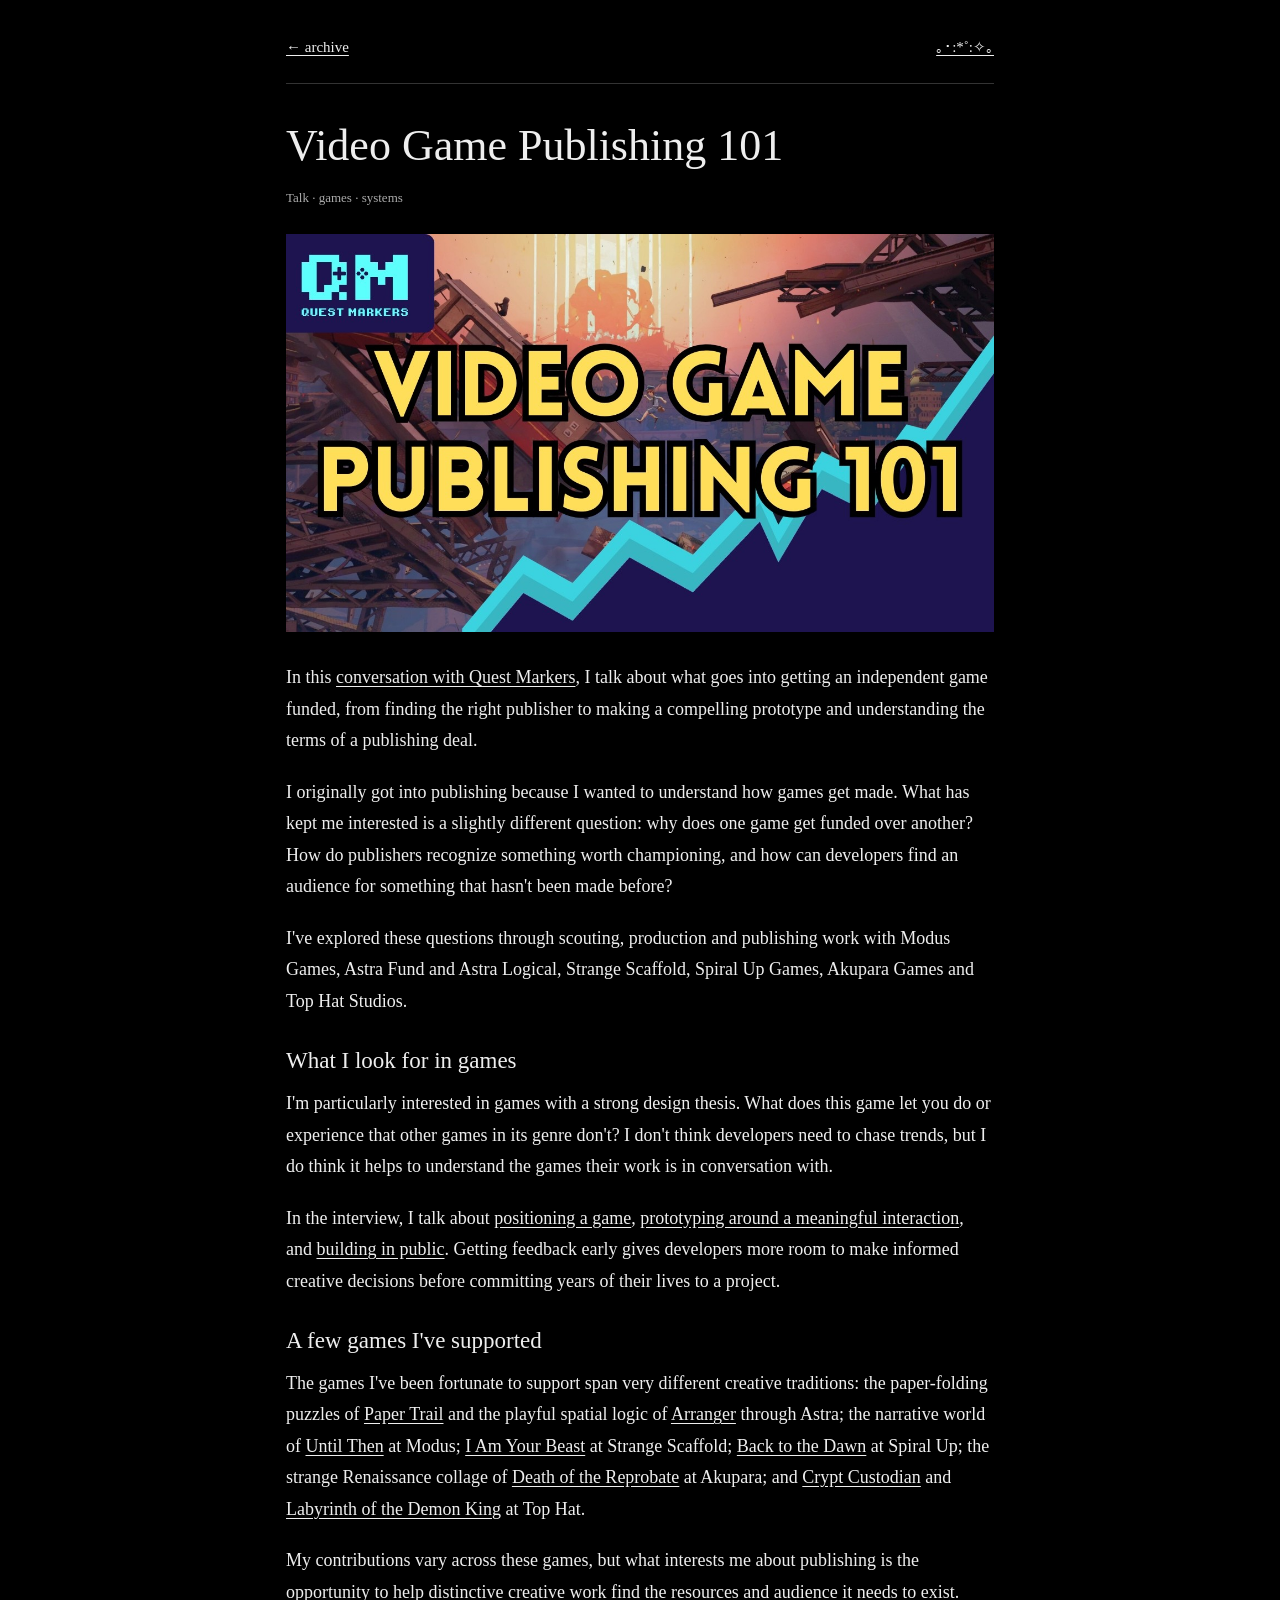
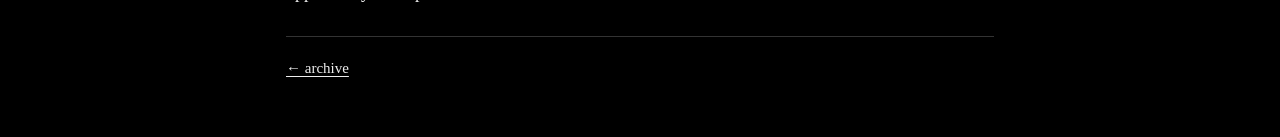
==== works/archive-1a2ac2589b4827843c361178.html @ e8a109cf "Publish approved creative archive updates" ====
<!doctype html>
<!-- Generated from approved Creative Archive content. -->
<html lang="en"><head><meta charset="utf-8"><meta name="viewport" content="width=device-width, initial-scale=1"><meta name="theme-color" content="#000000"><meta name="description" content="A Quest Markers conversation about how independent games get funded, design positioning, and the games I&#39;ve helped support."><title>Video Game Publishing 101 · Rachel Heleva</title><link rel="icon" type="image/svg+xml" href="../doorway-transparent.svg"><link rel="stylesheet" href="../archive.css"></head>
<body><main class="reading-page"><header class="reading-nav"><a href="../#work">← archive</a><a href="../">｡･:*˚:✧｡</a></header><article class="reading-article"><h1>Video Game Publishing 101</h1><p class="meta">Talk · games · systems</p>
<figure class="archive-media"><img src="../images/archive/1a2ac2589b4827843c361178-cover-a869425a5a237728.jpg" alt="Video Game Publishing 101 documentation"></figure>
<div class="archive-body">
<p>In this <a href="https://www.youtube.com/watch?v=R4it22rr9Zk">conversation with Quest Markers</a>, I talk about what goes into getting an independent game funded, from finding the right publisher to making a compelling prototype and understanding the terms of a publishing deal.</p>
<p>I originally got into publishing because I wanted to understand how games get made. What has kept me interested is a slightly different question: why does one game get funded over another? How do publishers recognize something worth championing, and how can developers find an audience for something that hasn&#39;t been made before?</p>
<p>I&#39;ve explored these questions through scouting, production and publishing work with Modus Games, Astra Fund and Astra Logical, Strange Scaffold, Spiral Up Games, Akupara Games and Top Hat Studios.</p>
<h2>What I look for in games</h2>
<p>I&#39;m particularly interested in games with a strong design thesis. What does this game let you do or experience that other games in its genre don&#39;t? I don&#39;t think developers need to chase trends, but I do think it helps to understand the games their work is in conversation with.</p>
<p>In the interview, I talk about <a href="https://www.youtube.com/watch?v=R4it22rr9Zk&amp;t=3007s">positioning a game</a>, <a href="https://www.youtube.com/watch?v=R4it22rr9Zk&amp;t=1674s">prototyping around a meaningful interaction</a>, and <a href="https://www.youtube.com/watch?v=R4it22rr9Zk&amp;t=3840s">building in public</a>. Getting feedback early gives developers more room to make informed creative decisions before committing years of their lives to a project.</p>
<h2>A few games I&#39;ve supported</h2>
<p>The games I&#39;ve been fortunate to support span very different creative traditions: the paper-folding puzzles of <a href="https://store.steampowered.com/app/1889740/">Paper Trail</a> and the playful spatial logic of <a href="https://store.steampowered.com/app/2596420/">Arranger</a> through Astra; the narrative world of <a href="https://store.steampowered.com/app/1574820/">Until Then</a> at Modus; <a href="https://store.steampowered.com/app/1876590/">I Am Your Beast</a> at Strange Scaffold; <a href="https://store.steampowered.com/app/1735700/">Back to the Dawn</a> at Spiral Up; the strange Renaissance collage of <a href="https://store.steampowered.com/app/1739900/">Death of the Reprobate</a> at Akupara; and <a href="https://store.steampowered.com/app/2394650/">Crypt Custodian</a> and <a href="https://store.steampowered.com/app/1804010/">Labyrinth of the Demon King</a> at Top Hat.</p>
<p>My contributions vary across these games, but what interests me about publishing is the opportunity to help distinctive creative work find the resources and audience it needs to exist.</p>
</div></article><footer><a href="../#work">← archive</a></footer></main></body></html>
---- archive.css ----
:root { color-scheme: dark; background:#000; color:#eee; font-family:Georgia,"Times New Roman",serif; font-size:16px; }
* { box-sizing:border-box; }
body { margin:0; line-height:1.55; }
main { max-width:1080px; margin:auto; padding:48px 30px 32px; }
a { color:inherit; text-decoration:underline; text-underline-offset:3px; }
a:hover { color:#fff; }
button,select { font:inherit; color:inherit; }
button { cursor:pointer; }
:focus-visible { outline:2px solid #e8d5ff; outline-offset:4px; }
h1,h2,h3 { font-weight:normal; line-height:1.25; }
h1 { margin:8px 0 12px; font-size:clamp(32px,5vw,46px); }
h2 { font-size:23px; margin:0 0 16px; }
h3 { font-size:17px; margin:10px 0 3px; }
p { margin:0 0 12px; }
.site-head { margin-bottom:32px; }
.mark { background:none; border:0; padding:0; font-size:18px; }
.lenses { display:flex; flex-wrap:wrap; gap:7px; margin-bottom:16px; min-height:35px; }
.lens { display:inline-flex; border:1px solid #777; align-items:stretch; }
.lens button { background:transparent; border:0; padding:5px 11px; }
.lens button[aria-pressed=true] { background:#292929; }
.lens button[aria-pressed=false] { color:#aaa; text-decoration:line-through; }
.lens .priority { padding:5px 7px; border-left:1px solid #555; font-size:13px; color:#bbb; }
.lens[data-first=true] { border-color:#ddd; }
nav { font-size:15px; }
.activity { display:grid; grid-template-columns:1fr 1fr; gap:32px; padding:20px 0; border-block:1px solid #333; }
.activity h2 { font-size:19px; margin:0 0 8px; }
.activity ul { list-style:none; padding:0; margin:0; font-size:15px; color:#ccc; }
.activity li { margin-bottom:5px; }
main>section { padding:30px 0; border-bottom:1px solid #333; scroll-margin-top:18px; }
.gallery-head { display:flex; justify-content:space-between; align-items:baseline; gap:12px; margin-bottom:14px; }
.gallery-head h2 { margin:0; }
select { padding:4px 8px; border:1px solid #777; background:#111; font-size:14px; }
.gallery { display:grid; grid-template-columns:repeat(3,minmax(0,1fr)); gap:30px 22px; align-items:start; }
.work-card { min-width:0; overflow-wrap:anywhere; }
.work-card img { display:block; width:100%; height:auto; max-height:340px; object-fit:contain; object-position:left center; }
.work-card h3 { margin:8px 0 2px; }
.meta { font-size:13px; color:#aaa; }
#gallery-status { margin:14px 0 0; }
.project-details { margin-top:25px; }
details { border-top:1px solid #333; padding:10px 0; }
summary { cursor:pointer; }
.detail-wrap { max-width:760px; padding:20px 0; }
.shadows-heading h2 { margin:8px 0; }
.shadows-glyph { display:none; }
.detail-cover { margin:15px 0; }
.detail-cover img { max-width:280px; height:auto; }
.shadows-prose { max-width:72ch; }
.shadows-facts div { margin:10px 0; }
.shadows-facts dt { color:#aaa; font-size:14px; }
.shadows-facts dd { margin:0; }
.cv-intro { max-width:72ch; }
.cv-grid { display:grid; grid-template-columns:1fr 1fr; gap:18px 30px; margin-top:10px; }
.cv-grid ul { padding-left:18px; }
.cv-photo { margin:22px 0 0; }
.cv-photo img { max-width:100%; width:500px; height:auto; }
.writing-entry { display:block; padding:12px 0; }
footer { padding-top:20px; }
@media(max-width:720px){main{padding:30px 18px}.gallery{grid-template-columns:repeat(2,minmax(0,1fr));gap:24px 14px}.activity,.cv-grid{grid-template-columns:1fr;gap:16px}}
@media(max-width:380px){.gallery{grid-template-columns:1fr}.lens button{padding-inline:7px}}

/* The star moves by changing characters, not by shifting an image. */
#reset { min-width: 8ch; text-align: left; white-space: nowrap; }

/* Quiet standalone reading pages, shared by projects and future essays. */
.reading-page {max-width:760px;padding:36px 26px 56px;}
.reading-nav {display:flex;justify-content:space-between;align-items:center;gap:16px;padding-bottom:24px;margin-bottom:34px;border-bottom:1px solid #333;font-size:15px;}
.reading-article {font-size:18px;line-height:1.75;overflow-wrap:anywhere;}
.reading-article h1 {font-size:clamp(30px,5vw,44px);margin:0 0 14px;}
.reading-article .shadows-deck {font-size:19px;color:#bbb;line-height:1.5;margin-bottom:24px;}
.reading-article .detail-cover {margin:24px 0 30px;}
.reading-article img {display:block;max-width:100%;height:auto;}
.reading-article .detail-cover img {width:280px;}
.reading-article p {margin:0 0 20px;}
.reading-article .shadows-facts {border-top:1px solid #333;margin:32px 0 0;padding:12px 0;font-size:16px;}
.reading-page footer {border-top:1px solid #333;margin-top:28px;font-size:15px;}
@media(max-width:480px){.reading-page{padding:24px 18px 40px}.reading-article{font-size:17px}.reading-nav{margin-bottom:24px}}

/* Generated Notion pages use the existing reading layout. */
.archive-body h2,.archive-body h3 {margin:30px 0 12px;}
.archive-body pre {white-space:pre-wrap;overflow-wrap:anywhere;padding:14px;border:1px solid #333;font-size:14px;}
.archive-body blockquote {margin:22px 0;padding-left:18px;border-left:1px solid #777;}
.archive-body hr {border:0;border-top:1px solid #333;margin:24px 0;}
.archive-media {margin:24px 0 30px;}
.archive-media img {width:100%;height:auto;}
.archive-media figcaption {font-size:14px;color:#aaa;margin-top:8px;}
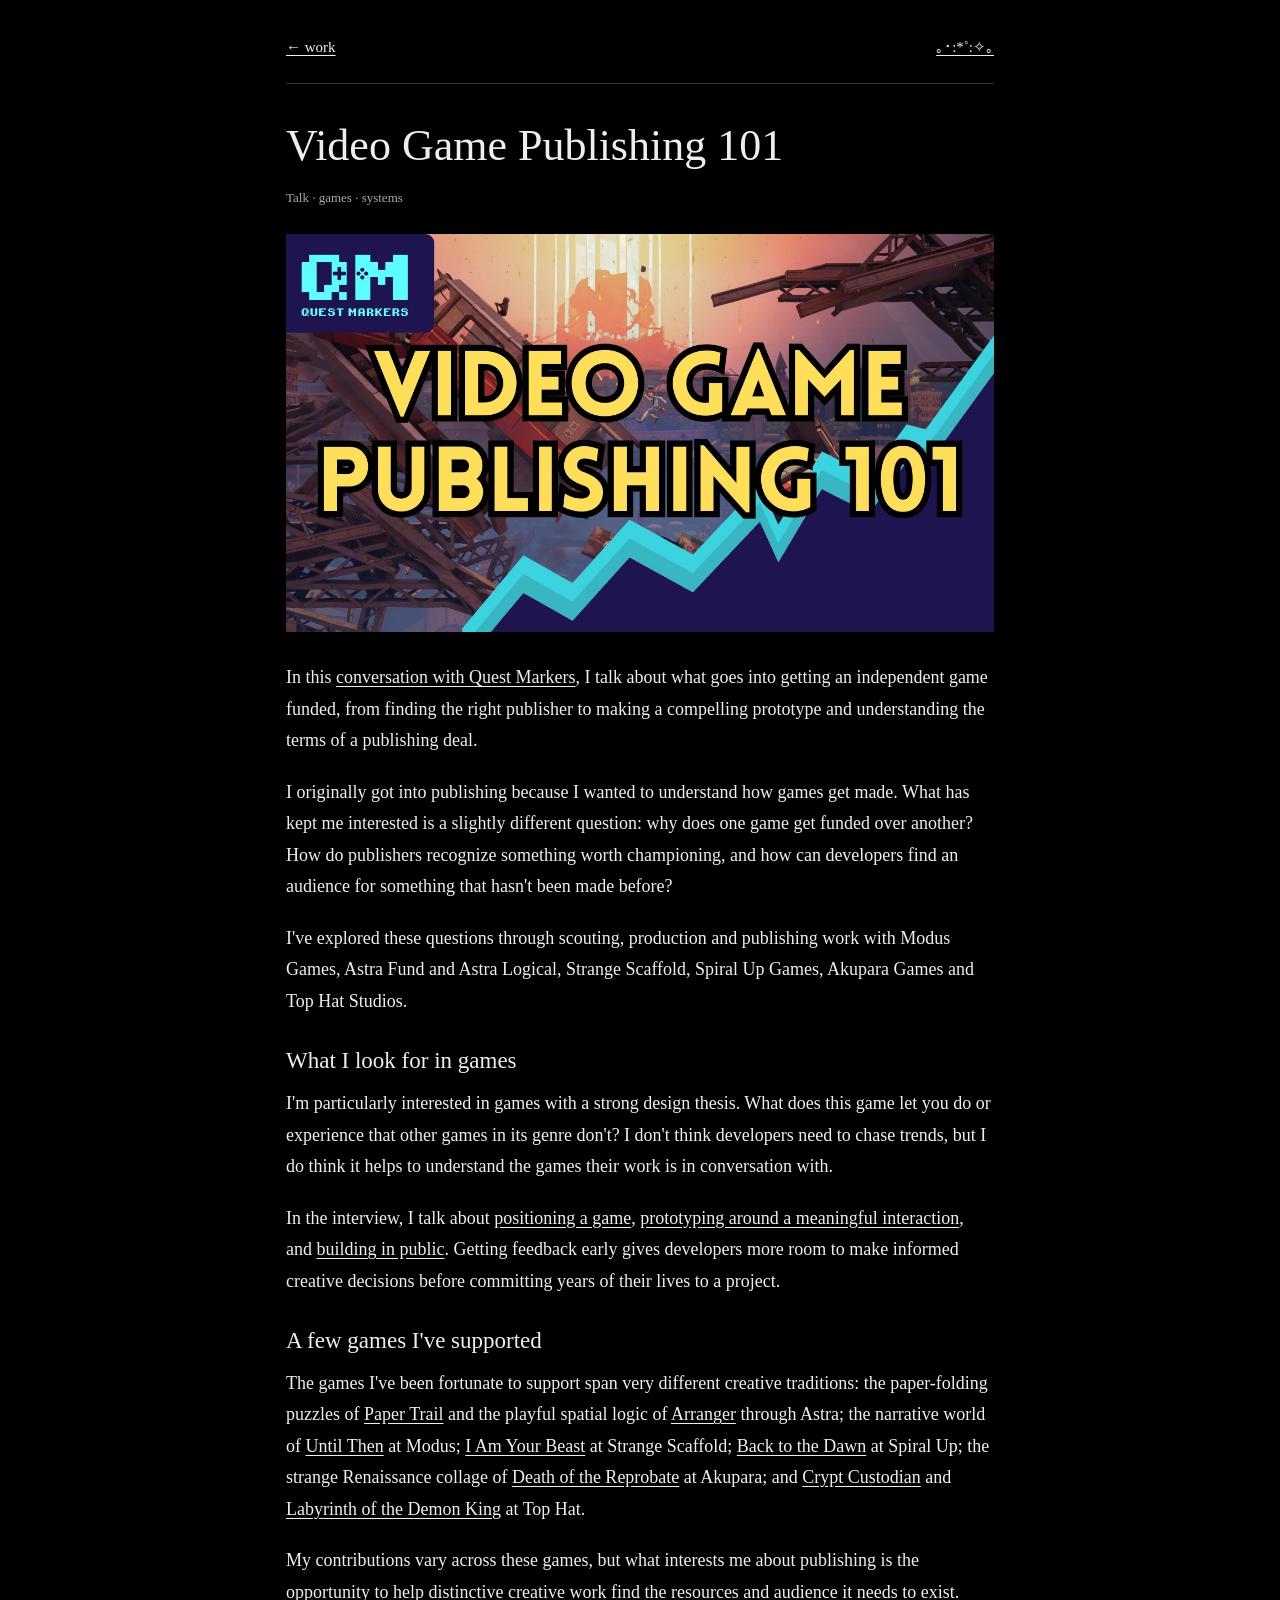
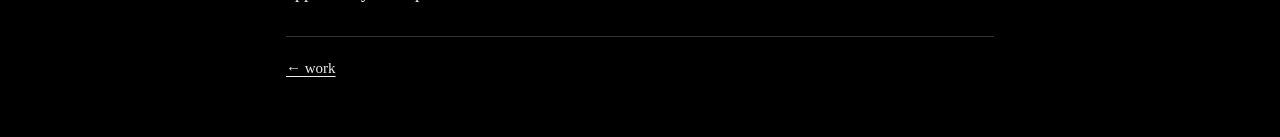
==== commit 2e8f8aba: "Publish approved creative archive updates" ====
--- a/works/archive-1a2ac2589b4827843c361178.html
+++ b/works/archive-1a2ac2589b4827843c361178.html
@@ -1,7 +1,7 @@
 <!doctype html>
 <!-- Generated from approved Creative Archive content. -->
 <html lang="en"><head><meta charset="utf-8"><meta name="viewport" content="width=device-width, initial-scale=1"><meta name="theme-color" content="#000000"><meta name="description" content="A Quest Markers conversation about how independent games get funded, design positioning, and the games I&#39;ve helped support."><title>Video Game Publishing 101 · Rachel Heleva</title><link rel="icon" type="image/svg+xml" href="../doorway-transparent.svg"><link rel="stylesheet" href="../archive.css"></head>
-<body><main class="reading-page"><header class="reading-nav"><a href="../#work">← archive</a><a href="../">｡･:*˚:✧｡</a></header><article class="reading-article"><h1>Video Game Publishing 101</h1><p class="meta">Talk · games · systems</p>
+<body><main class="reading-page"><header class="reading-nav"><a href="../#work">← work</a><a href="../">｡･:*˚:✧｡</a></header><article class="reading-article"><h1>Video Game Publishing 101</h1><p class="meta">Talk · games · systems</p>
 <figure class="archive-media"><img src="../images/archive/1a2ac2589b4827843c361178-cover-a869425a5a237728.jpg" alt="Video Game Publishing 101 documentation"></figure>
 <div class="archive-body">
 <p>In this <a href="https://www.youtube.com/watch?v=R4it22rr9Zk">conversation with Quest Markers</a>, I talk about what goes into getting an independent game funded, from finding the right publisher to making a compelling prototype and understanding the terms of a publishing deal.</p>
@@ -13,4 +13,4 @@
 <h2>A few games I&#39;ve supported</h2>
 <p>The games I&#39;ve been fortunate to support span very different creative traditions: the paper-folding puzzles of <a href="https://store.steampowered.com/app/1889740/">Paper Trail</a> and the playful spatial logic of <a href="https://store.steampowered.com/app/2596420/">Arranger</a> through Astra; the narrative world of <a href="https://store.steampowered.com/app/1574820/">Until Then</a> at Modus; <a href="https://store.steampowered.com/app/1876590/">I Am Your Beast</a> at Strange Scaffold; <a href="https://store.steampowered.com/app/1735700/">Back to the Dawn</a> at Spiral Up; the strange Renaissance collage of <a href="https://store.steampowered.com/app/1739900/">Death of the Reprobate</a> at Akupara; and <a href="https://store.steampowered.com/app/2394650/">Crypt Custodian</a> and <a href="https://store.steampowered.com/app/1804010/">Labyrinth of the Demon King</a> at Top Hat.</p>
 <p>My contributions vary across these games, but what interests me about publishing is the opportunity to help distinctive creative work find the resources and audience it needs to exist.</p>
-</div></article><footer><a href="../#work">← archive</a></footer></main></body></html>
+</div></article><footer><a href="../#work">← work</a></footer></main></body></html>
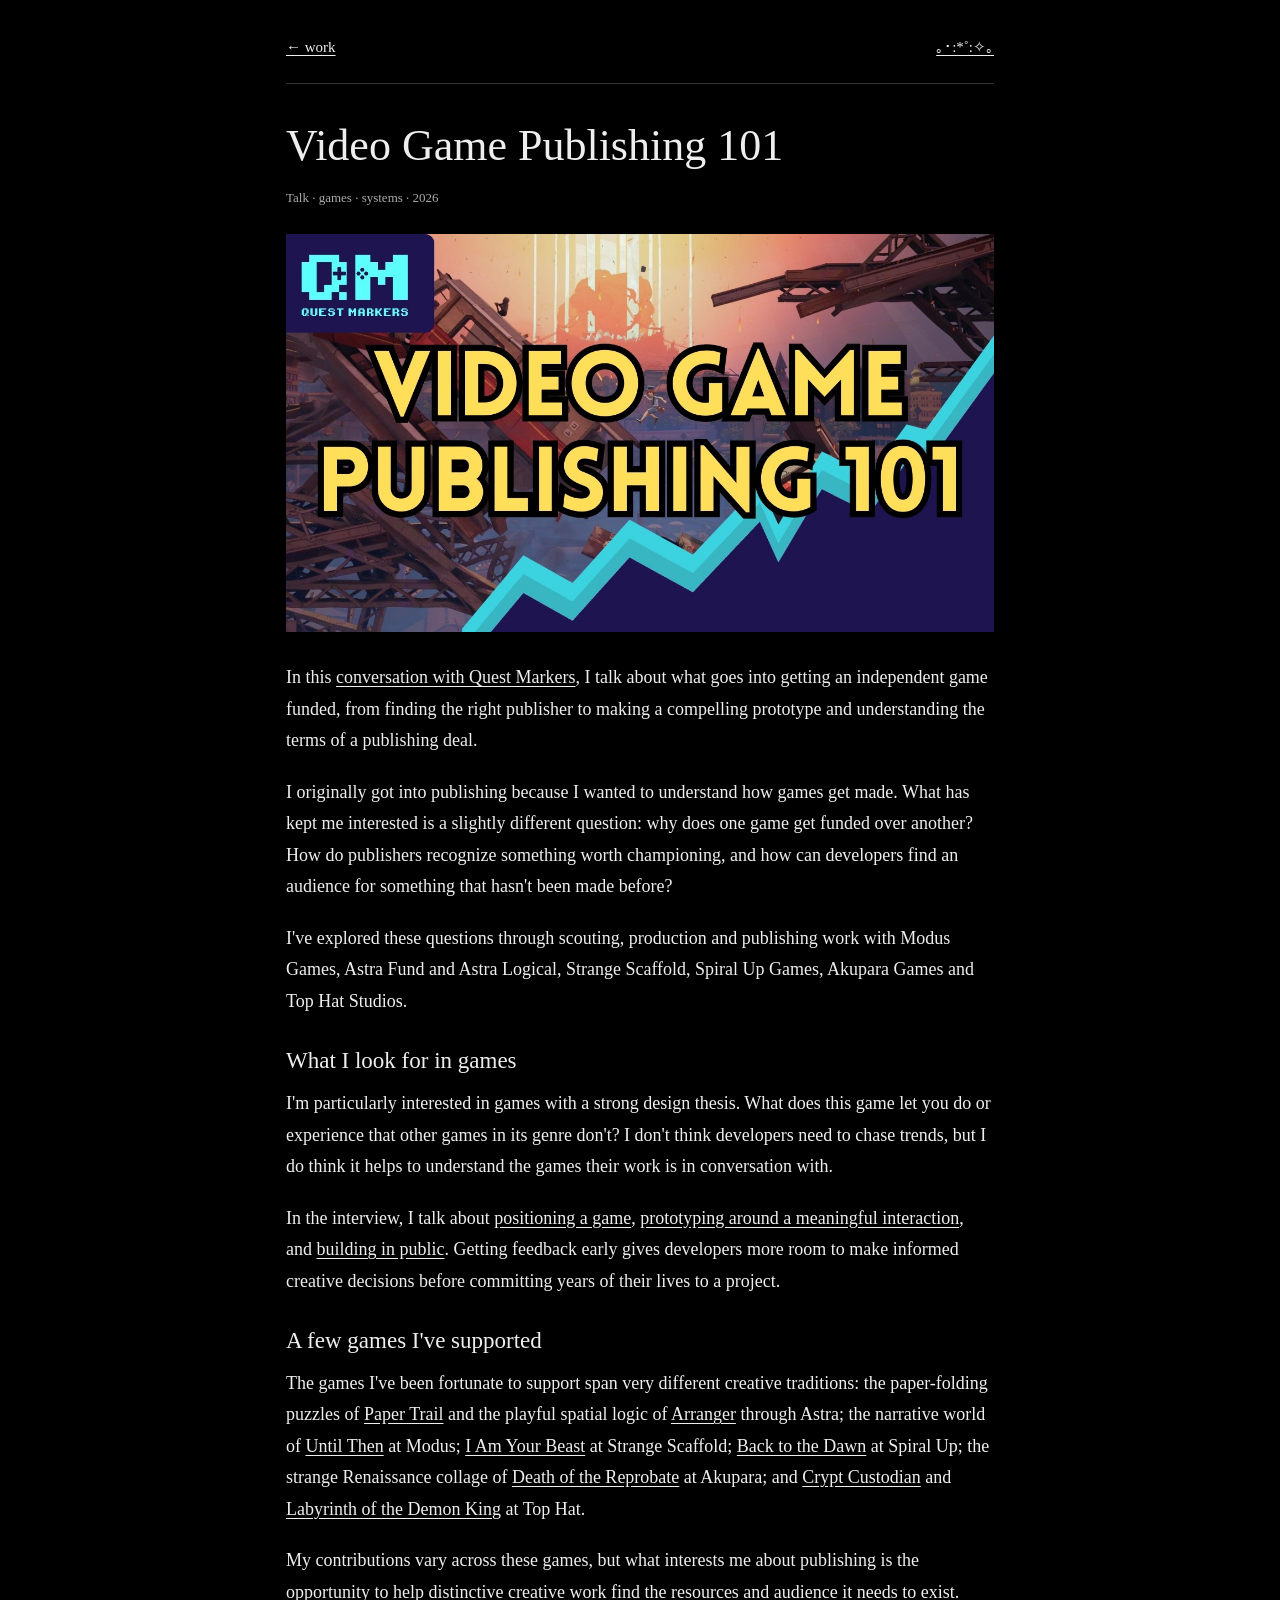
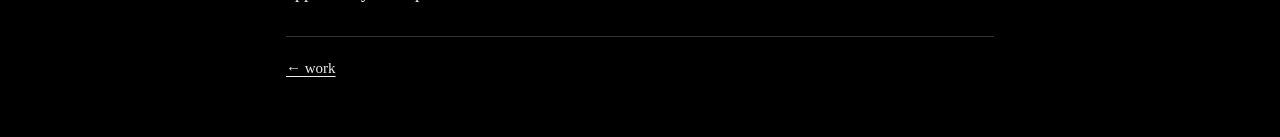
==== commit 57a15240: "Publish approved creative archive updates" ====
--- a/works/archive-1a2ac2589b4827843c361178.html
+++ b/works/archive-1a2ac2589b4827843c361178.html
@@ -1,7 +1,7 @@
 <!doctype html>
 <!-- Generated from approved Creative Archive content. -->
 <html lang="en"><head><meta charset="utf-8"><meta name="viewport" content="width=device-width, initial-scale=1"><meta name="theme-color" content="#000000"><meta name="description" content="A Quest Markers conversation about how independent games get funded, design positioning, and the games I&#39;ve helped support."><title>Video Game Publishing 101 · Rachel Heleva</title><link rel="icon" type="image/svg+xml" href="../doorway-transparent.svg"><link rel="stylesheet" href="../archive.css"></head>
-<body><main class="reading-page"><header class="reading-nav"><a href="../#work">← work</a><a href="../">｡･:*˚:✧｡</a></header><article class="reading-article"><h1>Video Game Publishing 101</h1><p class="meta">Talk · games · systems</p>
+<body><main class="reading-page"><header class="reading-nav"><a href="../#work">← work</a><a href="../">｡･:*˚:✧｡</a></header><article class="reading-article"><h1>Video Game Publishing 101</h1><p class="meta">Talk · games · systems · 2026</p>
 <figure class="archive-media"><img src="../images/archive/1a2ac2589b4827843c361178-cover-a869425a5a237728.jpg" alt="Video Game Publishing 101 documentation"></figure>
 <div class="archive-body">
 <p>In this <a href="https://www.youtube.com/watch?v=R4it22rr9Zk">conversation with Quest Markers</a>, I talk about what goes into getting an independent game funded, from finding the right publisher to making a compelling prototype and understanding the terms of a publishing deal.</p>
--- a/archive.css
+++ b/archive.css
@@ -32,7 +32,12 @@
 select { padding:4px 8px; border:1px solid #777; background:#111; font-size:14px; }
 .gallery { display:grid; grid-template-columns:repeat(3,minmax(0,1fr)); gap:30px 22px; align-items:start; }
 .work-card { min-width:0; overflow-wrap:anywhere; }
-.work-card img { display:block; width:100%; height:auto; max-height:340px; object-fit:contain; object-position:left center; }
+.work-card img { display:block; width:100%; height:auto; aspect-ratio:4 / 3; object-fit:cover; object-position:center; }
+/* Preserve typography and interface details in text-heavy covers. Stable record IDs survive Notion re-exports. */
+.work-card img[src*="/0503daef6a39eb7f2773a02c-"],
+.work-card img[src*="/1a2ac2589b4827843c361178-"],
+.work-card img[src*="/4315bb3a5abe9235f5ac5de1-"],
+.work-card img[src*="/8bf024b51662966f88a02fa2-"] { object-fit:contain; background:#000; }
 .work-card h3 { margin:8px 0 2px; }
 .meta { font-size:13px; color:#aaa; }
 #gallery-status { margin:14px 0 0; }
@@ -49,10 +54,13 @@
 .shadows-facts dt { color:#aaa; font-size:14px; }
 .shadows-facts dd { margin:0; }
 .cv-intro { max-width:72ch; }
+.home-intro { max-width:none; margin:0 0 18px; scroll-margin-top:18px; }
+.home-intro p { margin:0; }
 .cv-grid { display:grid; grid-template-columns:1fr 1fr; gap:18px 30px; margin-top:10px; }
 .cv-grid ul { padding-left:18px; }
 .cv-photo { margin:22px 0 0; }
-.cv-photo img { max-width:100%; width:500px; height:auto; }
+.cv-photo img { display:block; width:100%; max-width:100%; height:auto; aspect-ratio: 5 / 2; object-fit:cover; object-position:50% 82%; }
+@media(max-width:480px){.cv-photo img {aspect-ratio: 16 / 9; object-position:50% 75%;}}
 .writing-entry { display:block; padding:12px 0; }
 footer { padding-top:20px; }
 @media(max-width:720px){main{padding:30px 18px}.gallery{grid-template-columns:repeat(2,minmax(0,1fr));gap:24px 14px}.activity,.cv-grid{grid-template-columns:1fr;gap:16px}}
